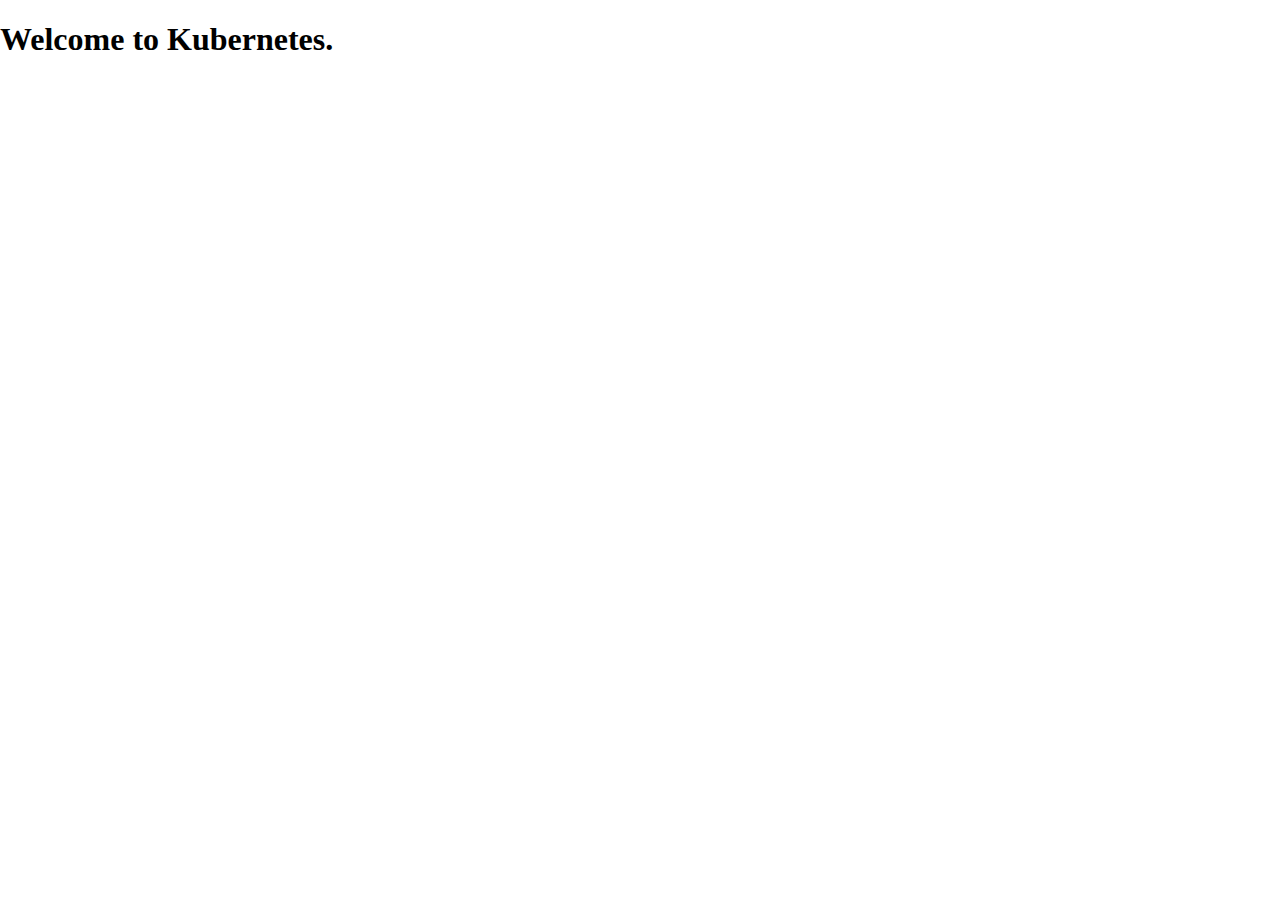
==== Test/index.html @ e8b1bab9 "Update file name." ====
<!DOCTYPE html>
<html lang="en">
<html>
<head>
    <link rel="stylesheet" href="css/style.css">
    <title>Lens Whisper</title>
    <!-- font-family: Tahoma, Verdana, Arial, sans-serif; -->
    <style>
        body {
            margin:0 auto;
            font-family: NotoSansTC-Light;
        }
    </style>
</head>
<body>
    <h1>Welcome to Kubernetes.</h1>
</body>
</html>
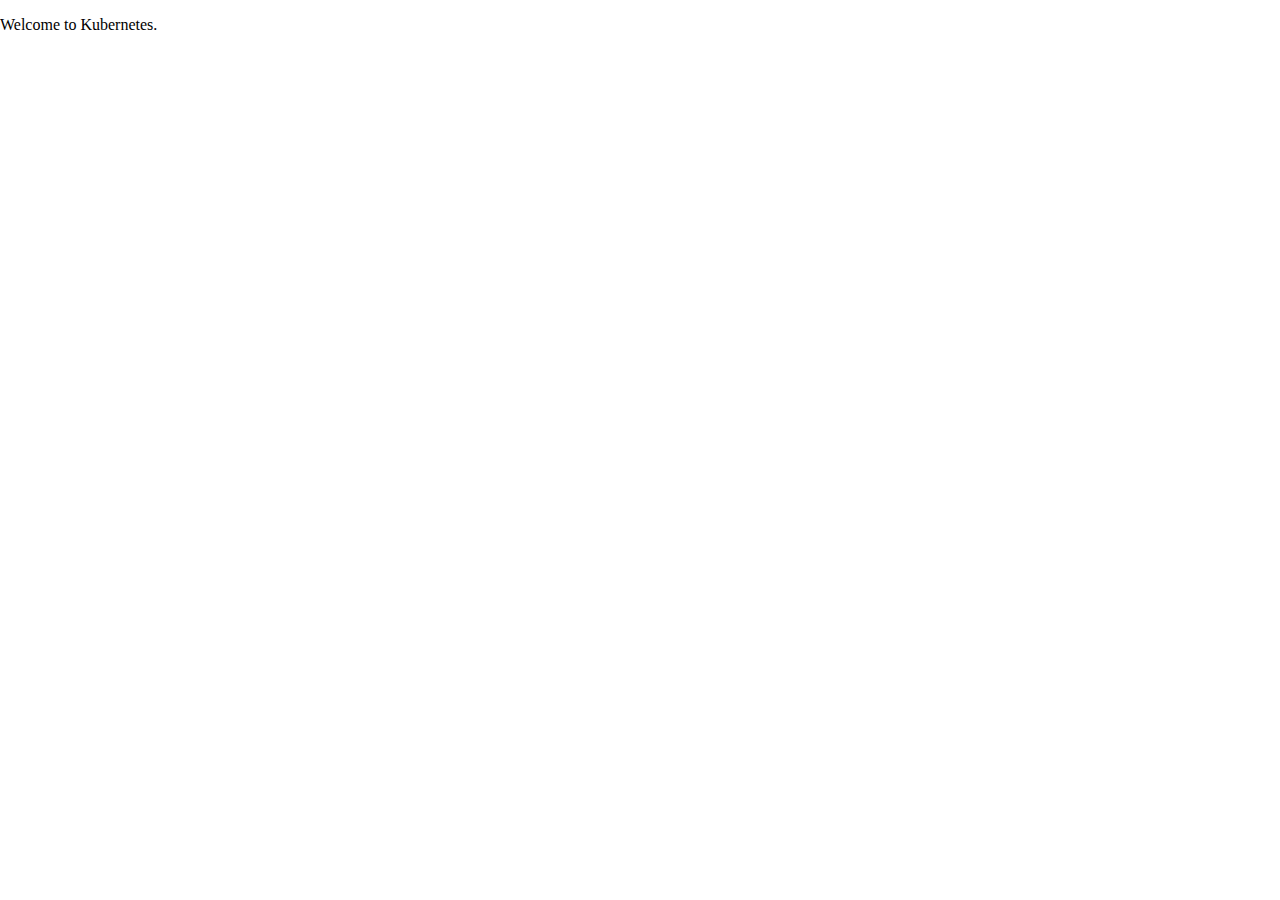
==== commit 8776600f: "Update html." ====
--- a/Test/index.html
+++ b/Test/index.html
@@ -3,7 +3,7 @@
 <html>
 <head>
     <link rel="stylesheet" href="css/style.css">
-    <title>Lens Whisper</title>
+    <title>Kubernetes</title>
     <!-- font-family: Tahoma, Verdana, Arial, sans-serif; -->
     <style>
         body {
@@ -13,6 +13,8 @@
     </style>
 </head>
 <body>
-    <h1>Welcome to Kubernetes.</h1>
+    <div class="section text-h-center text-v-center">
+        <p>Welcome to Kubernetes.</p>
+    </div>
 </body>
 </html>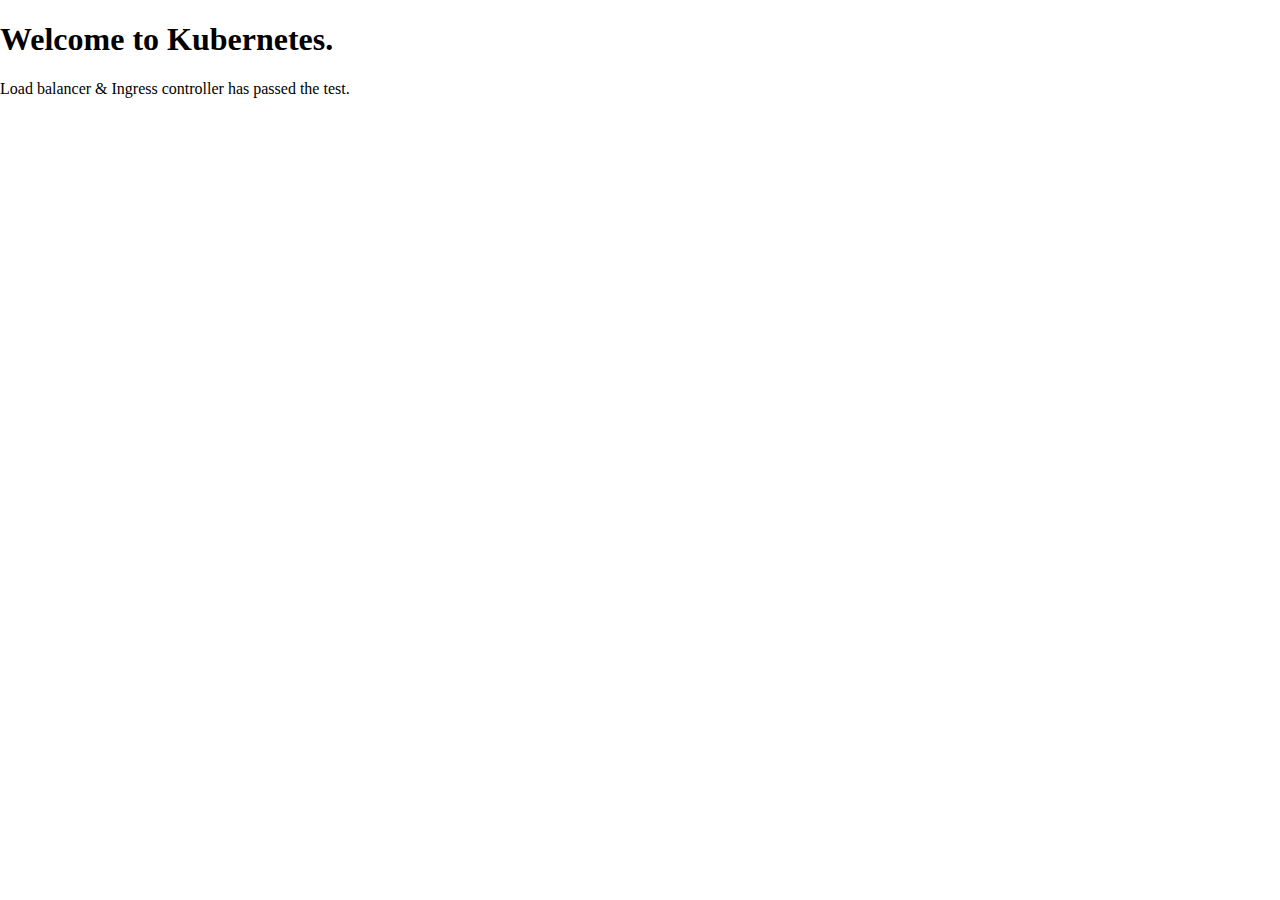
==== commit cd559b14: "Update nginx test html." ====
--- a/Test/index.html
+++ b/Test/index.html
@@ -13,8 +13,9 @@
     </style>
 </head>
 <body>
-    <div class="section text-h-center text-v-center">
-        <p>Welcome to Kubernetes.</p>
+    <div class="centered-text">
+        <h1>Welcome to Kubernetes.</h1>
+        <p>Load balancer & Ingress controller has passed the test.</p>
     </div>
 </body>
 </html>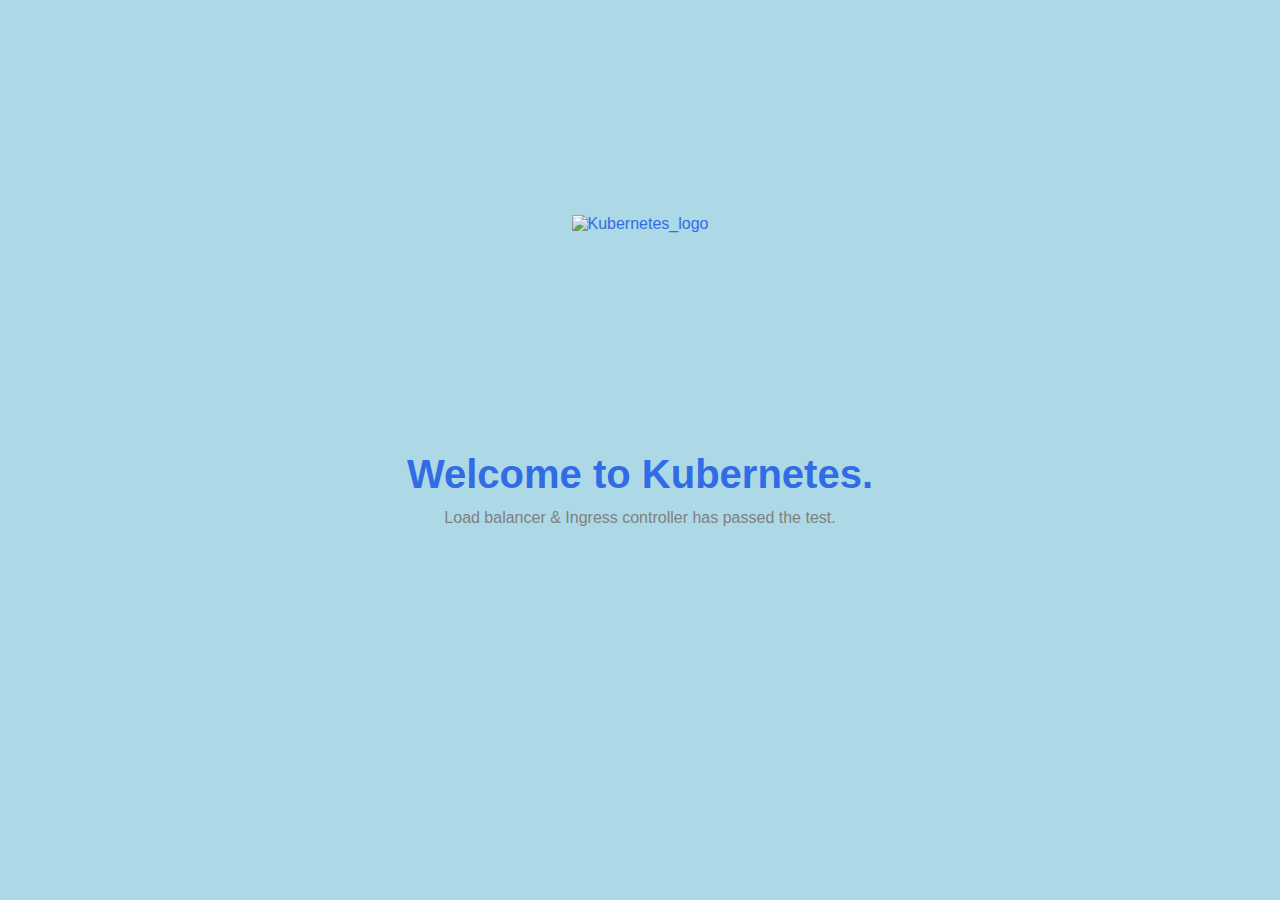
==== commit 2aa9d853: "Update css & html file." ====
--- a/Test/index.html
+++ b/Test/index.html
@@ -2,18 +2,17 @@
 <html lang="en">
 <html>
 <head>
-    <link rel="stylesheet" href="css/style.css">
+    <link rel="stylesheet" href="style.css">
     <title>Kubernetes</title>
-    <!-- font-family: Tahoma, Verdana, Arial, sans-serif; -->
-    <style>
-        body {
-            margin:0 auto;
-            font-family: NotoSansTC-Light;
-        }
-    </style>
 </head>
 <body>
-    <div class="centered-text">
+    <div class="container">
+        <div class="breath-effect">
+            <div class="gradient-text">
+                <img src="https://upload.wikimedia.org/wikipedia/commons/3/39/Kubernetes_logo_without_workmark.svg" alt="Kubernetes_logo" width="200" height="200">
+            </div>
+        </div>
+        <p></p>
         <h1>Welcome to Kubernetes.</h1>
         <p>Load balancer & Ingress controller has passed the test.</p>
     </div>
--- a/Test/style.css
+++ b/Test/style.css
@@ -0,0 +1,68 @@
+/* 全局樣式 */
+body {
+  height: 100vh;
+  width: 100vw;
+  margin: 0rem;
+  background-color: lightblue;
+  font-family: NotoSansTC-Light, Arial, sans-serif;
+  overflow: hidden;
+}
+
+.container {
+  text-align: center;
+  display: flex;
+  flex-direction: column;
+  align-items: center;
+  justify-content: center;
+  height: 750px; /* 調整容器的高度 */
+  color: #326ce5;
+}
+
+.container p {
+  font-size: 16px;
+  line-height: 0.1; /* 調整行高，控制文字之間的間距 */
+  color: gray;
+}
+
+.container h1 {
+  font-size: 40px;
+  line-height: 0; /* 調整行高，控制文字之間的間距 */
+}
+
+.container h2 {
+  font-size: 36px;
+  line-height: 0; /* 調整行高，控制文字之間的間距 */
+}
+
+.container h3 {
+  font-size: 32px;
+  line-height: 0; /* 調整行高，控制文字之間的間距 */
+}
+
+.image-with-text {
+  margin-top: 100px;
+  margin-bottom: 100px;
+}
+
+@keyframes gradient-animation {
+  100% { opacity: 0.5; }
+  50% { opacity: 1; }
+  0% { opacity: 0.5; }
+}
+
+.gradient-text {
+  animation: gradient-animation 5s linear infinite;
+}
+
+.breath-effect {
+  width: 200px;
+  height: 200px;
+  transform-origin: center;
+  animation: breathe 5s ease-in-out infinite;
+}
+
+@keyframes breathe {
+  0% { transform: scale(1.08); }
+  50% { transform: scale(1); }
+  100% { transform: scale(1.08); }
+}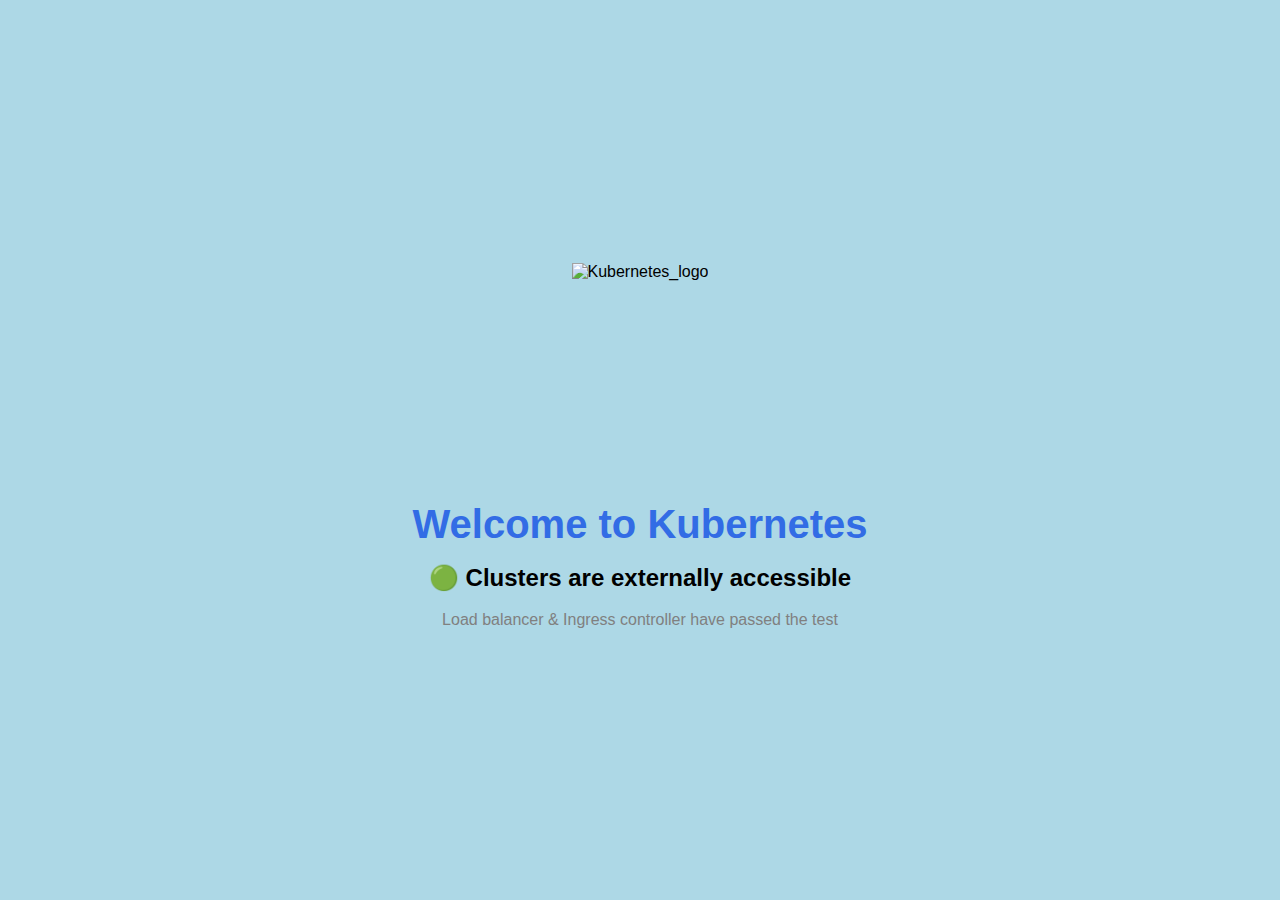
==== commit 82c8b750: "Adjust web content." ====
--- a/Test/index.html
+++ b/Test/index.html
@@ -13,8 +13,9 @@
             </div>
         </div>
         <p></p>
-        <h1>Welcome to Kubernetes.</h1>
-        <p>Load balancer & Ingress controller has passed the test.</p>
+        <h1>Welcome to Kubernetes</h1>
+        <h3>🟢 Clusters are externally accessible</h3>
+        <p>Load balancer & Ingress controller have passed the test</p>
     </div>
 </body>
 </html>--- a/Test/style.css
+++ b/Test/style.css
@@ -1,21 +1,21 @@
 /* 全局樣式 */
 body {
-  height: 100vh;
-  width: 100vw;
   margin: 0rem;
+  display: grid;
+  place-items: center;
   background-color: lightblue;
   font-family: NotoSansTC-Light, Arial, sans-serif;
   overflow: hidden;
 }
 
 .container {
+  height: 100vh;
+  width: 100vw;
   text-align: center;
   display: flex;
   flex-direction: column;
+  justify-content: center;
   align-items: center;
-  justify-content: center;
-  height: 750px; /* 調整容器的高度 */
-  color: #326ce5;
 }
 
 .container p {
@@ -26,17 +26,18 @@
 
 .container h1 {
   font-size: 40px;
-  line-height: 0; /* 調整行高，控制文字之間的間距 */
+  line-height: 0.1; /* 調整行高，控制文字之間的間距 */
+  color: #326ce5;
 }
 
 .container h2 {
-  font-size: 36px;
-  line-height: 0; /* 調整行高，控制文字之間的間距 */
+  font-size: 32px;
+  line-height: 0.1; /* 調整行高，控制文字之間的間距 */
 }
 
 .container h3 {
-  font-size: 32px;
-  line-height: 0; /* 調整行高，控制文字之間的間距 */
+  font-size: 24px;
+  line-height: 0.1; /* 調整行高，控制文字之間的間距 */
 }
 
 .image-with-text {
